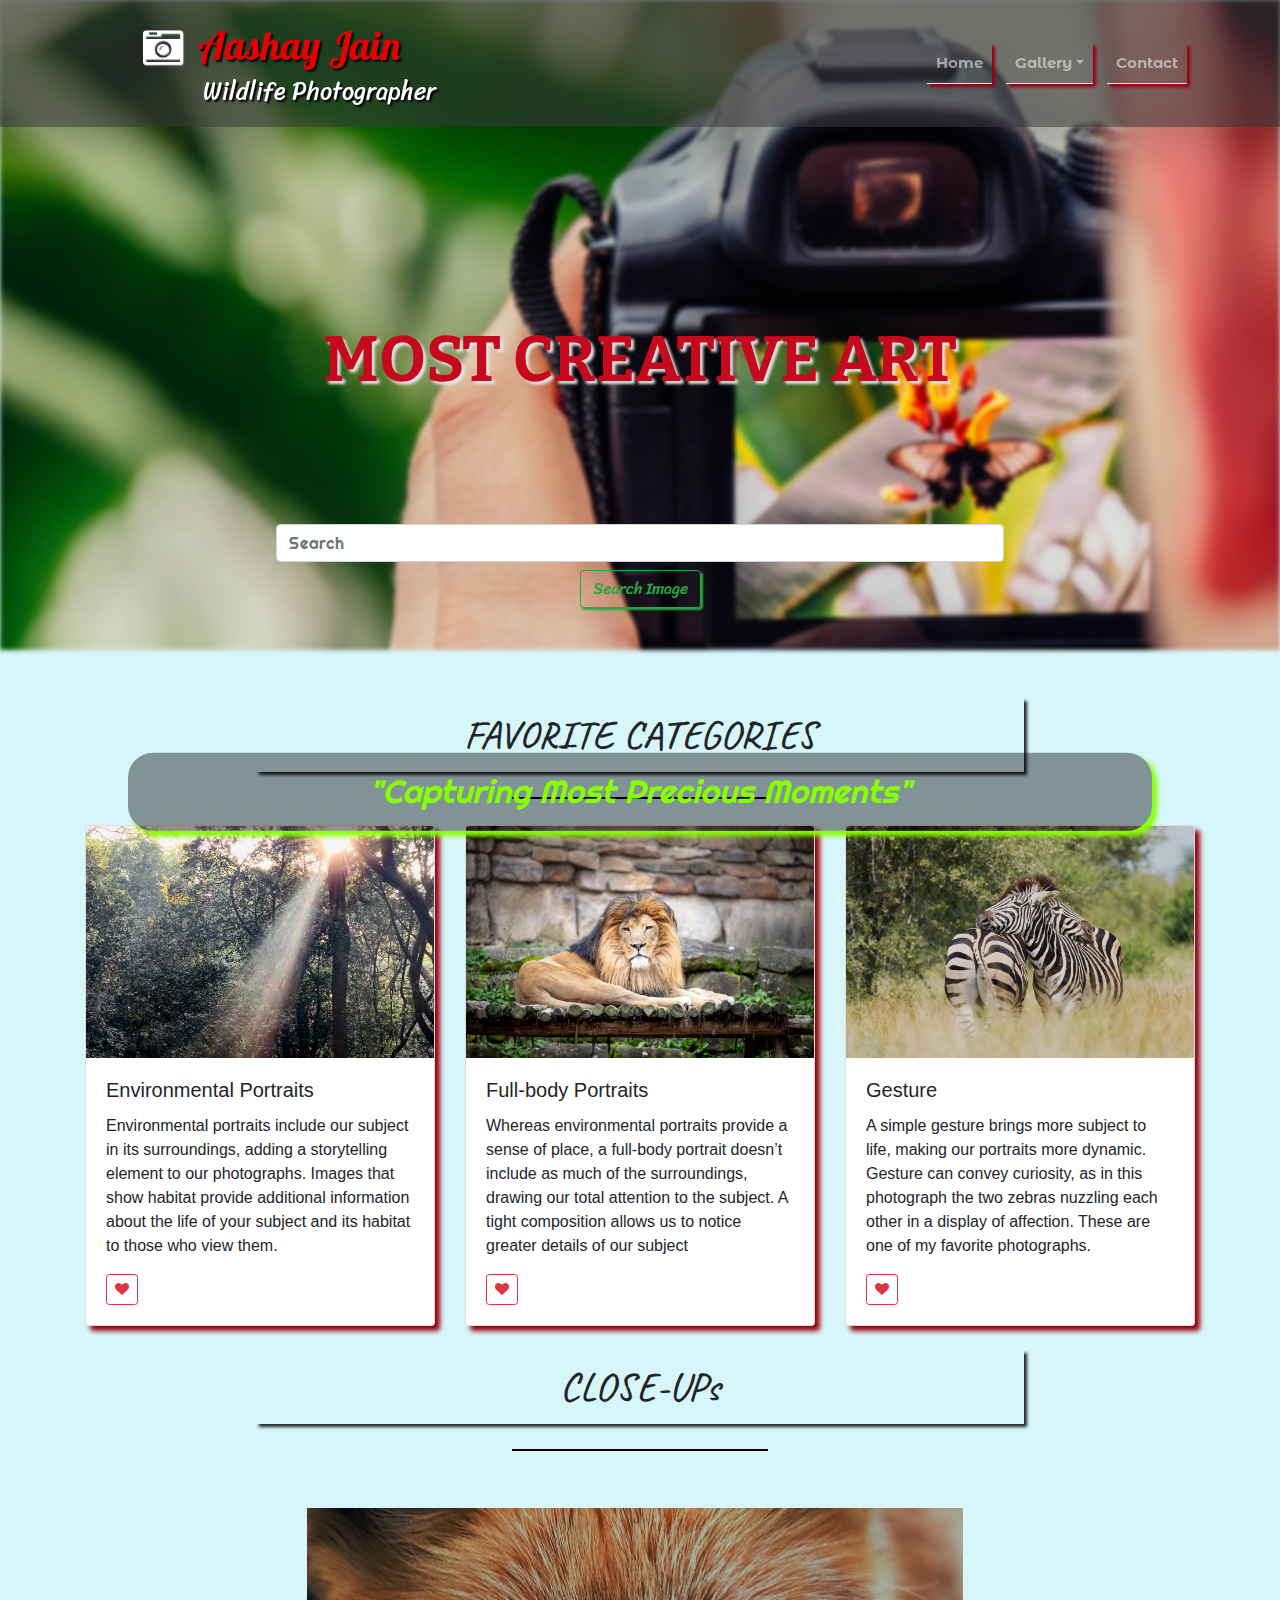
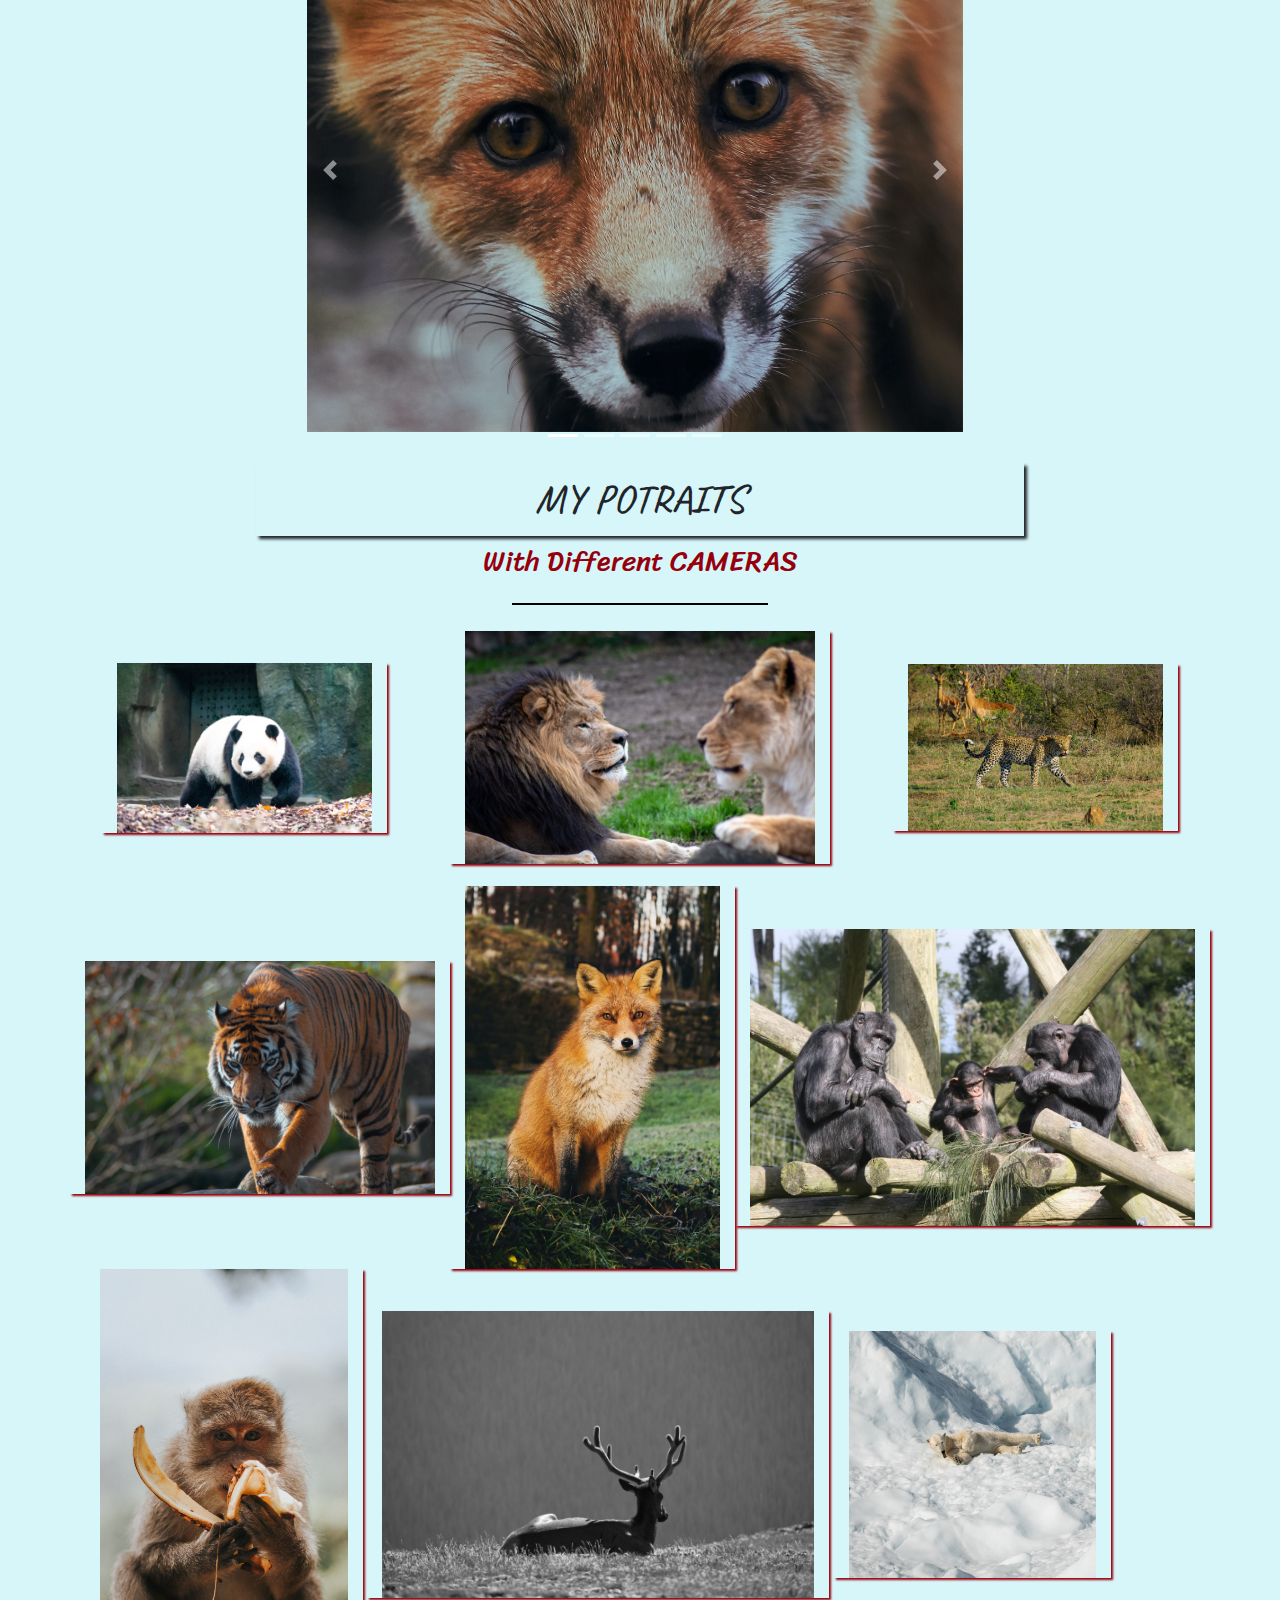
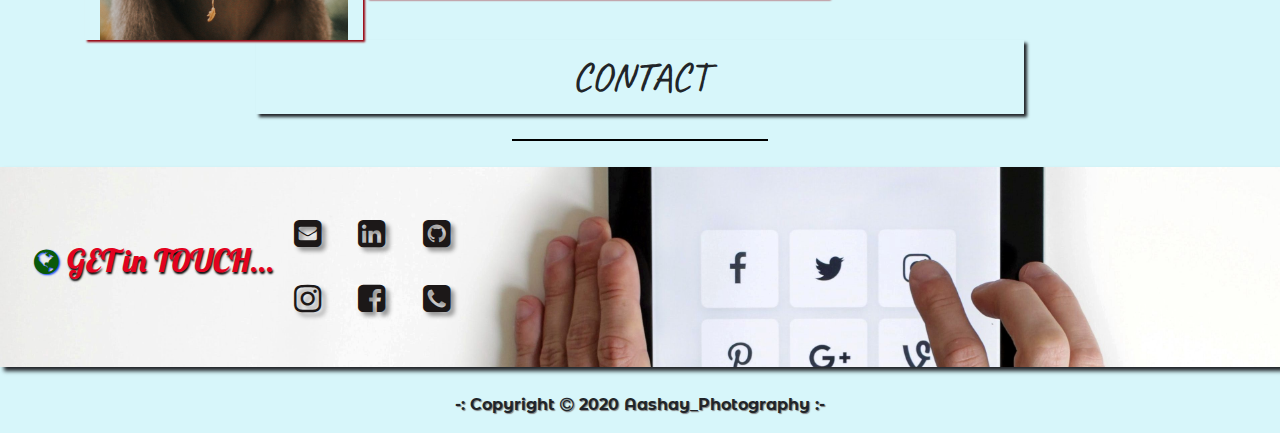
==== photogallery.html @ 14edcd66 "Add files via upload" ====
<!-- **** WILDLIFE PHOTOGRAPHER GALLERY PROJECT **** -->

<!DOCTYPE html>
<html>
<head>
	<meta charset="utf-8">
    <meta name="viewport" content="width=device-width, initial-scale=1, shrink-to-fit=no">
	<title>Photogallery Portfolio</title>
	<!-- LINKED CSS FILES -->
	<link rel="stylesheet" type="text/css" href="bootstrap.css">
	<link rel="stylesheet" type="text/css" href="photogallery.css">
	<!-- FONT AWESOME LIBRARY	 -->
	<link rel="stylesheet" href="https://cdnjs.cloudflare.com/ajax/libs/font-awesome/4.7.0/css/font-awesome.min.css">
	<!-- GOOGLE FONT LIBRARIES -->
	<link href='https://fonts.googleapis.com/css?family=Righteous' rel='stylesheet'>
	<link href='https://fonts.googleapis.com/css?family=Lobster' rel='stylesheet'>
	<link href='https://fonts.googleapis.com/css?family=Caveat' rel='stylesheet'>
	<link href='https://fonts.googleapis.com/css?family=Montserrat Alternates' rel='stylesheet'>
	<link href='https://fonts.googleapis.com/css?family=Sriracha' rel='stylesheet'>
	<link href='https://fonts.googleapis.com/css?family=Bitter' rel='stylesheet'>
	<!-- LINKED JAVASCRIPT FILES -->
	<script type="text/javascript" src="api.js"></script>
	<script src="https://ajax.googleapis.com/ajax/libs/jquery/3.5.1/jquery.min.js"></script>
</head>

<body>

	<div class="bg1"></div>

<!-- NAVBAR -->

	<div>
		<nav class="navbar navbar-expand-lg navbar-dark navbar fixed-top shadow-lg" style="background-color: rgba(51, 50, 51,0.6);">
	  	<a class="navbar-brand" href="#"><h1><i class="fa fa-camera-retro" style="float: left; padding: 15px; text-shadow: 1px 1px 1px #969696;"></i></h1><h1 style="font-family: Lobster; color: rgb(230, 0, 0); text-shadow: 2px 2px 2px black;">Aashay Jain<br><h4 style="padding-left: 32%; text-shadow: 2px 2px 2px black; font-family: Sriracha;">Wildlife Photographer</h4></h1></a>
	  	<button class="navbar-toggler" type="button" data-toggle="collapse" data-target="#navbarNavDropdown" aria-controls="navbarNavDropdown" aria-expanded="false" aria-label="Toggle navigation">
	    <span class="navbar-toggler-icon"></span>
	  	</button>
	  	<div class="collapse navbar-collapse" id="navbarNavDropdown">
	    	<ul class="navbar-nav ml-auto">
	      		<li class="nav-item nav-tabs">
	        		<a class="nav-link" href="#">Home<span class="sr-only">(current)</span></a>
	      		</li>
	      		<li class="nav-item dropdown nav-tabs">
        			<a class="nav-link dropdown-toggle" href="#" id="navbarDropdown" role="button" data-toggle="dropdown" aria-haspopup="true" aria-expanded="false">Gallery</a>
        		<div class="dropdown-menu" aria-labelledby="navbarDropdown">
          			<a class="dropdown-item" href="#favorite-categories">Favorite Categories</a>
          			<a class="dropdown-item" href="#close-up">Close-Ups</a>
          		<div class="dropdown-divider"></div>
          			<a class="dropdown-item" href="#gallery">View Potraits</a>
        		</div>
      			</li>
	      		<li class="nav-item nav-tabs">
	        		<a class="nav-link" href="#contact">Contact</a>
	      		</li>
	    	</ul>
	    	
	  	</div>
		</nav>
	</div>

<!-- HOME SECTION -->
	
	<section class="container-fluid px-0">
        <div class="text-center d-block mt-5">
            <h1 class="main_head">MOST CREATIVE ART</h1>

            <form action="#" class="form main_head3">
    		<input class="form-control mr-sm-1" id="search" type="search" placeholder="Search" aria-label="Search" style="padding-right: 2%;">
    		<button class="btn btn-outline-success my-2 my-sm-2" type="submit" onclick="searchPic()" href="images.html" style="box-shadow: 2px 2px 2px; font-family: Sriracha;">Search Image</button>
  			</form>

			<h2 class="main_head2">"Capturing Most Precious Moments"</h2>
        </div>
    </section>

    <div id="result"></div>



<!-- GALLERY SECTION-->


	<!--1) CATEGORIES SECTION -->
<section>
	<h1 class="text-center headings" id="favorite-categories">FAVORITE CATEGORIES</h1>
	<hr style="margin: 2% 40%; border: 1px solid black;">
       <div class="container">
            <div class="row">
                <div class="col-lg-4 mb-4">
                    <div class="card">
                        <img class="card-img-top" src="enviornment.jpg" alt="">
                        <div class="card-body">
                            <h5 class="card-title">Environmental Portraits</h5>
                            <p class="card-text">Environmental portraits include our subject in its surroundings, adding a storytelling element to our photographs. Images that show habitat provide additional information about the life of your subject and its habitat to those who view them. </p>                         
                            <a href="" class="btn btn-outline-danger btn-sm"><i class="fa fa-heart"></i></a>
                        </div>
                    </div>
                </div>
                <div class="col-lg-4 mb-4">
                    <div class="card">
                        <img class="card-img-top" src="fullbody.jpg" alt="">
                        <div class="card-body">
                            <h5 class="card-title">Full-body Portraits</h5>
                            <p class="card-text">Whereas environmental portraits provide a sense of place, a full-body portrait doesn’t include as much of the surroundings, drawing our total attention to the subject. A tight composition allows us to notice greater details of our subject</p>                          
                            <a href="" class="btn btn-outline-danger btn-sm"><i class="fa fa-heart"></i></a>
                        </div>
                    </div>
                </div>
                <div class="col-lg-4 mb-4">
                    <div class="card">
                        <img class="card-img-top" src="animalaffection.jpg" alt="">
                        <div class="card-body">
                            <h5 class="card-title">Gesture</h5>
                            <p class="card-text">A simple gesture brings more subject to life, making our portraits more dynamic. Gesture can convey curiosity, as in this photograph the two zebras nuzzling each other in a display of affection. These are one of my favorite photographs.</p>
                            <a href="" class="btn btn-outline-danger btn-sm"><i class="fa fa-heart"></i></a>
                        </div>
                    </div>
                </div>
            </div>
       </div>
    </section>



	<!-- 2) CAROUSEL SECTION -->


    <h1 class="text-center headings" id="close-up">CLOSE-UPs</h1>
    <hr style="margin: 2% 40%; border: 1px solid black;">
    <div class="bg"></div>
    <div class="close-up">
    <section class="container-fluid px-0">

    <div id="carouselExampleCaptions" class="carousel slide" data-ride="carousel">
 		<ol class="carousel-indicators">
    		<li data-target="#carouselExampleCaptions" data-slide-to="0" class="active"></li>
    		<li data-target="#carouselExampleCaptions" data-slide-to="1"></li>
    		<li data-target="#carouselExampleCaptions" data-slide-to="2"></li>
    		<li data-target="#carouselExampleCaptions" data-slide-to="3"></li>
    		<li data-target="#carouselExampleCaptions" data-slide-to="4"></li>
  		</ol>
  		<div class="carousel-inner">
    		<div class="carousel-item active">
      			<img src="bodybg1.jpg" class="d-block w-100 img_wildlife" alt="">		
    		</div>
   	 	<div class="carousel-item">
      			<img src="bodybg2.jpg" class="d-block w-100 img_wildlife" alt="">		
    	</div>
     	<div class="carousel-item">
      			<img src="bodybg3.jpg" class="d-block w-100 img_wildlife" alt="">		
    	</div>
     	<div class="carousel-item">
      			<img src="bodybg4.jpg" class="d-block w-100 img_wildlife" alt="">			
    	</div>
     	<div class="carousel-item">
      			<img src="bodybg5.jpg" class="d-block w-100 img_wildlife" alt="">		
    	</div>
 
  		</div>
  			<a class="carousel-control-prev" href="#carouselExampleCaptions" role="button" data-slide="prev">
    			<span class="carousel-control-prev-icon" aria-hidden="true"></span>
    			<span class="sr-only">Previous</span>
  			</a>
  			<a class="carousel-control-next" href="#carouselExampleCaptions" role="button" data-slide="next">
    			<span class="carousel-control-next-icon" aria-hidden="true"></span>
    			<span class="sr-only">Next</span>
  			</a>
	</div>

	</section>
	</div>


	<!-- GRID+FLEXBOX POTRAITS SECTION-->

    <h1 class="text-center  headings" id="gallery">MY POTRAITS</h1>
    <h3 class="text-center" style="font-family: Sriracha; color: #96000d">With Different CAMERAS</h3>
    <hr style="margin: 2% 40%; border: 1px solid black;">

	<div class="container">

        <div class="row justify-content-around align-items-center">
       
            <img src="1.jpg" class="col-sm-3 gallery-img">
           
            <img src="2.jpg" class="col-sm-4 gallery-img">
              
            <img src="3.jpg" class="col-sm-3 gallery-img"> 
                   
        </div>

        <div class="row justify-content-around align-items-center" style="padding-top: 2%;">
   
            <img src="4.jpg" class="col-4 gallery-img">
            
            <img src="5.jpg" class="col-3 gallery-img">
         
            <img src="6.jpg" class="col-5 gallery-img">
              
        </div>

        	<img src="7.jpg" class="col-3 align-items-center gallery-img">
 
           	<img src="8.jpg" class="col-5 gallery-img">

           	<img src="9.jpg" class="col-3 gallery-img">
  
        </div>
      
	</div>


    
     

<!-- CONTACT SECTION -->


<h1 class="text-center headings" id="contact">CONTACT</h1>

	<section  class="container-fluid px-0">
	
		<hr style="margin: 2% 40%; border: 1px solid black;">
		<div class="contact">
			<h2 class="d-none d-lg-block mt-5" style="font-family: Lobster; color: rgb(227, 2, 32); padding-top: 2%; float: left; margin-left: 2%; text-shadow: 1px 2px 2px black;"><i class="fa fa-globe" style="font-size: 90%; padding: 8px; color: #09590a; padding-top: 2%; text-shadow: 1px 1px 2px #0a3cf2;"></i>GET in TOUCH...</h2>
		
		<div class="contact_icon">
			<a href="#"><i class="fa fa-envelope-square contact_icon"></i></a>
			<a href="#"><i class="fa fa-linkedin-square contact_icon"></i></a>
			<a href="#"><i class="fa fa-github-square contact_icon"></i></a>
			<br>
			<a href="#"><i class="fa fa-instagram contact_icon"></i></a>
			<a href="#"><i class="fa fa-facebook-square contact_icon"></i></a>
			<a href="#"><i class="fa fa-phone-square contact_icon"></i></a>
		</div>

		
		</div>
	</section>


<!-- FOOTER -->

	<footer class="footer"> 
  		<p>-: Copyright <i class="fa fa-copyright"></i> 2020 Aashay_Photography :- </p>
	</footer>


    
<!-- J-QUERY LIBRARIES -->

	<script src="https://code.jquery.com/jquery-3.5.1.slim.min.js" integrity="sha384-DfXdz2htPH0lsSSs5nCTpuj/zy4C+OGpamoFVy38MVBnE+IbbVYUew+OrCXaRkfj" crossorigin="anonymous"></script>
	<script src="https://cdn.jsdelivr.net/npm/popper.js@1.16.0/dist/umd/popper.min.js" integrity="sha384-Q6E9RHvbIyZFJoft+2mJbHaEWldlvI9IOYy5n3zV9zzTtmI3UksdQRVvoxMfooAo" crossorigin="anonymous"></script>
	<script src="https://stackpath.bootstrapcdn.com/bootstrap/4.5.0/js/bootstrap.min.js" integrity="sha384-OgVRvuATP1z7JjHLkuOU7Xw704+h835Lr+6QL9UvYjZE3Ipu6Tp75j7Bh/kR0JKI" crossorigin="anonymous"></script>

</body>
</html>
---- photogallery.css ----
body
{
	background-color: rgba(155, 233, 242, 0.4);

}

/*NAVBAR*/

.navbar
{
	padding-right: 10%;
	padding-left: 10%;
	background-color: black;
}
.nav-item
{
	font-size: 15px;
	font-family: Montserrat Alternates;
	font-weight: bold;
	color: white;
	box-shadow: 3px 3px 3px #96000d; 
	margin: 0 3%;
}

/*SECTION HEADING*/

.headings
{
	font-family: Caveat;
	padding: 1%;
	box-shadow: 3px 3px 3px;
	margin-right: 20%;
	margin-left: 20%;
}

/*HOME SECTION*/

.bg1
{
    background: url("bodybg.jpg");
    background-size: cover;
    height: 650px;
    filter: blur(2px);
  	-webkit-filter: blur(2px);
  	background-position: center;
  	background-repeat: no-repeat;
}


.main_head
{
	color: #c40a1c; 
	font-family: Bitter;
	font-size: 400%; 
	text-shadow: 3px 3px 3px #e6e6e6; 
	font-weight: bold; 
	position: absolute;
	top: 40%;
	left: 50%;
	transform: translate(-50%, -50%);
	z-index: 2;
	padding: 10px;
	text-align: center;
	width: 80%;
	
}

.main_head3
{
	font-family: Righteous;
	color:#88ff00; 
	font-style: italic;
	padding-top: 3%;
	position: absolute;
	top: 56%;
	left: 20%;
	right: 20%;
	padding: 20px;
	text-align: center;
}


.main_head2
{
	font-family: Righteous;
	color:#88ff00; 
	font-style: italic;
	padding-top: 2%;
	position: absolute;
	top: 88%;
	left: 50%;
	transform: translate(-50%, -50%);
	z-index: 2;
	width: 80%;
	padding: 20px;
	border-radius: 25px;
	text-align: center;
	background-color: rgb(0,0,0);
  	background-color: rgba(0,0,0, 0.4);
  	box-shadow: 5px 5px 5px;  


}


/*CATEGORIES*/

.card
{
	box-shadow: 5px 5px 5px #96000d; 
}

/*CAROUSEL*/

.close-up
{
	margin-left: 20%;
}

.carousel
{
	padding: 3%;
	margin-left: 2%;
	margin-right: 2%;
	height: 70%;
	width: 70%;
}


 /*POTRAITS*/

 .gallery-img
 {

 	box-shadow: 2px 2px 2px #96000d; 
 }

/*CONATACT*/

.contact
{
    background: url("contactbg.jpg");
    background-size: cover;
    height: 200px;
    box-shadow: 4px 4px 4px;
  	background-position: center;
  	background-repeat: no-repeat;
}
.contact_icon
{
	font-size: 200%; 
	padding: 8px; 
	color: #1c1818;
	padding-top: 2%;
	margin-left: 1%;
	text-shadow: 4px 4px 4px #969696;
}

/*FOOTER*/

.footer
{
	text-align: center; 
	padding-top: 2%; 
	font-family: Montserrat Alternates; 
	font-weight: bold;
	text-shadow: 1px 1px 1px grey;
}
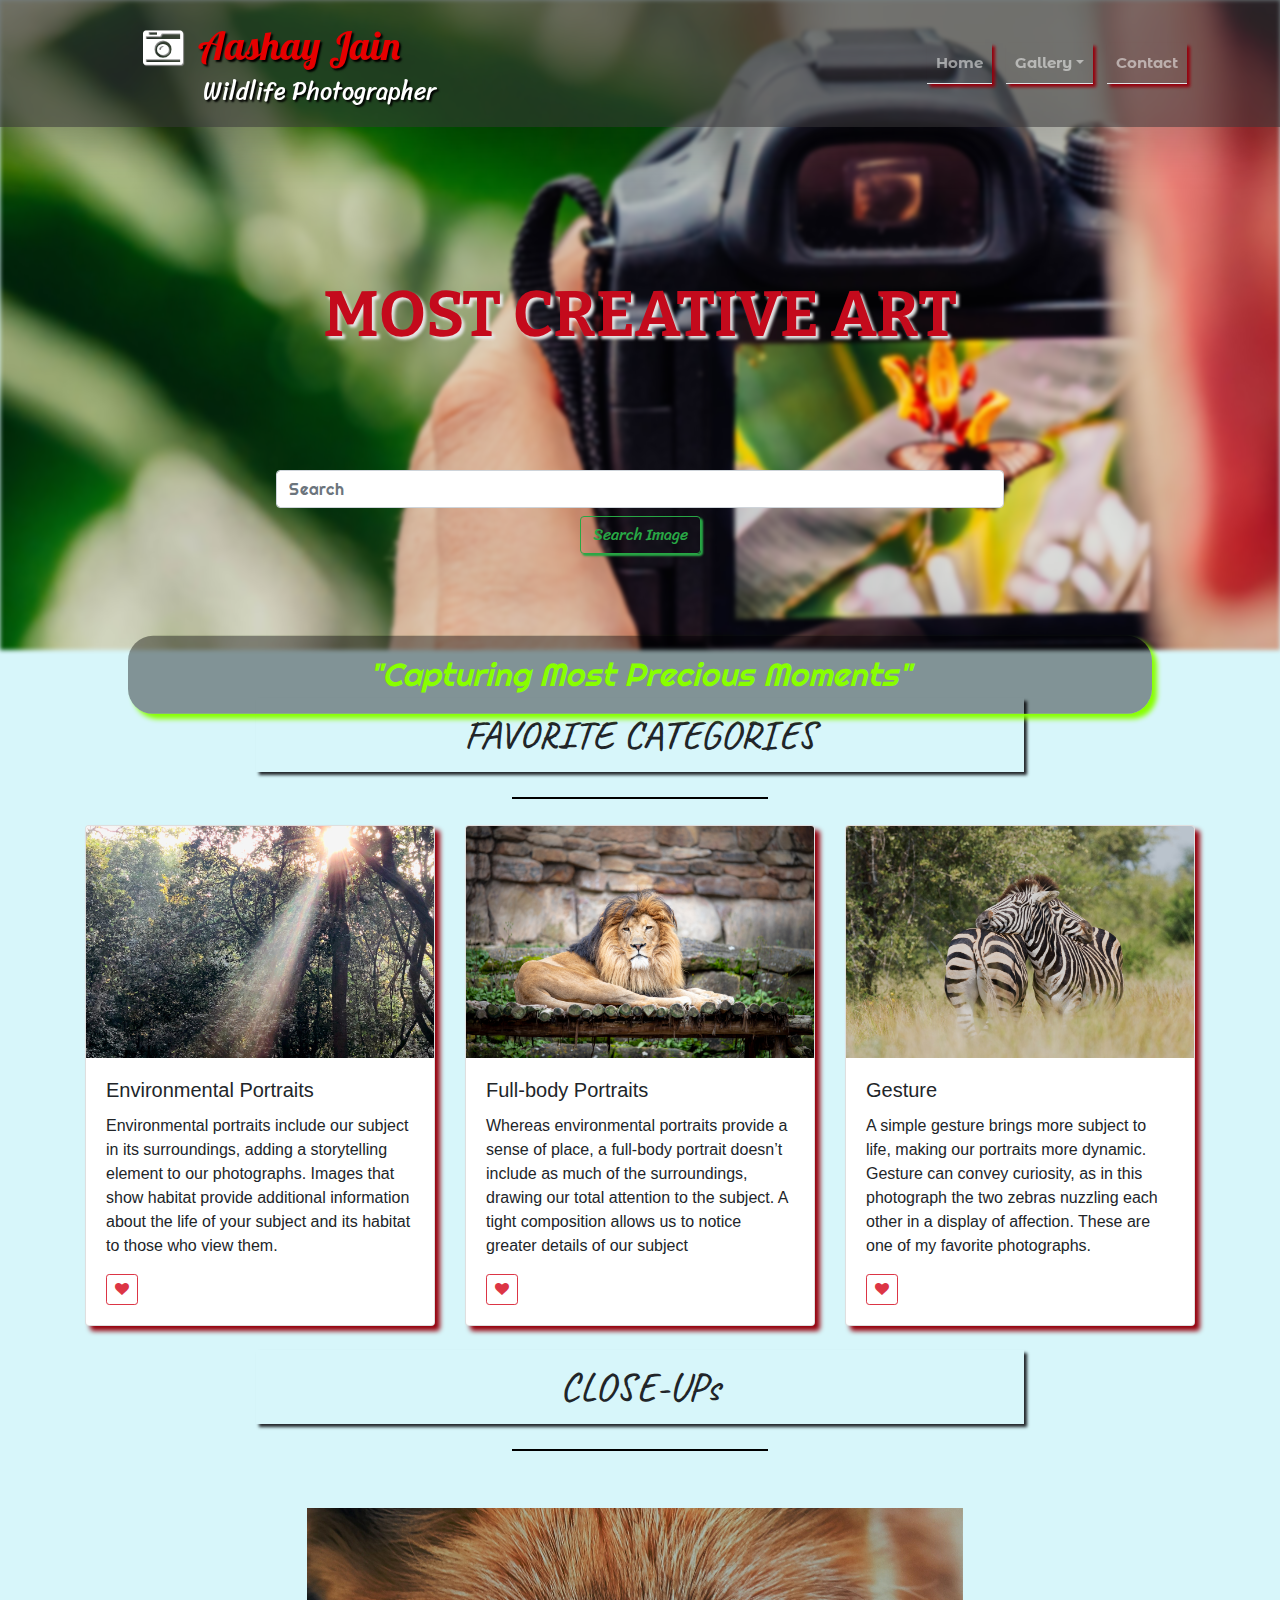
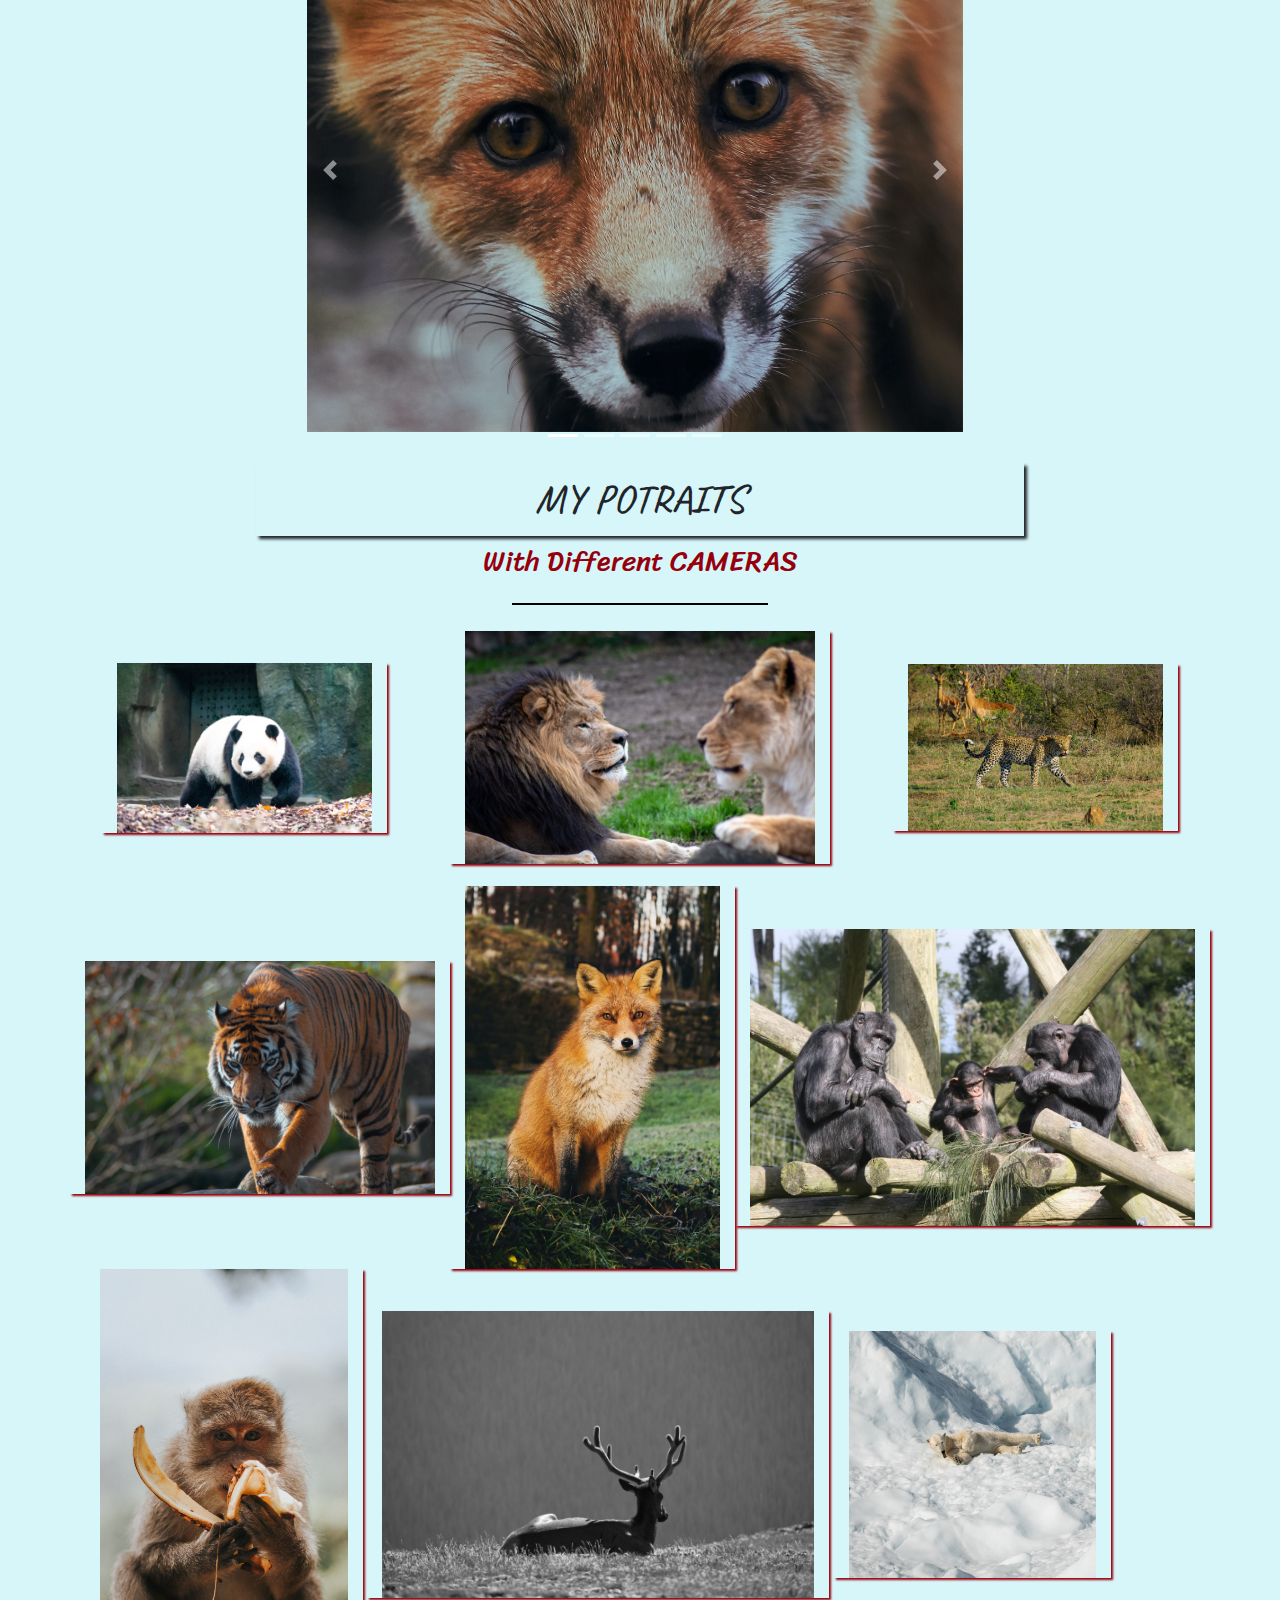
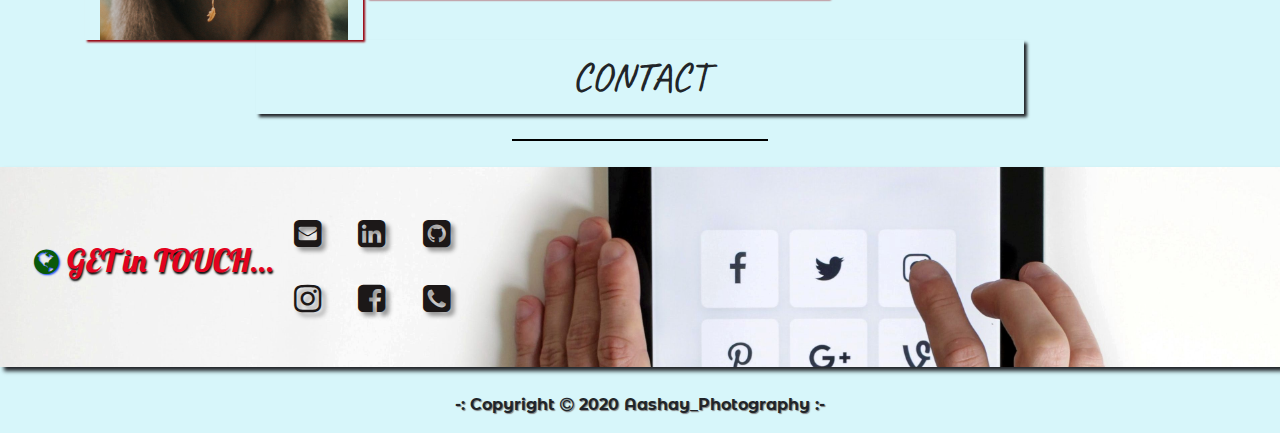
==== commit 9b693c54: "Update photogallery.html" ====
--- a/photogallery.html
+++ b/photogallery.html
@@ -69,7 +69,7 @@
     		<button class="btn btn-outline-success my-2 my-sm-2" type="submit" onclick="searchPic()" href="images.html" style="box-shadow: 2px 2px 2px; font-family: Sriracha;">Search Image</button>
   			</form>
 
-			<h2 class="main_head2">"Capturing Most Precious Moments"</h2>
+			<h2 class="main_head2 d-none d-lg-block">"Capturing Most Precious Moments"</h2>
         </div>
     </section>
 
@@ -254,4 +254,4 @@
 	<script src="https://stackpath.bootstrapcdn.com/bootstrap/4.5.0/js/bootstrap.min.js" integrity="sha384-OgVRvuATP1z7JjHLkuOU7Xw704+h835Lr+6QL9UvYjZE3Ipu6Tp75j7Bh/kR0JKI" crossorigin="anonymous"></script>
 
 </body>
-</html>+</html>
--- a/photogallery.css
+++ b/photogallery.css
@@ -55,7 +55,7 @@
 	text-shadow: 3px 3px 3px #e6e6e6; 
 	font-weight: bold; 
 	position: absolute;
-	top: 40%;
+	top: 35%;
 	left: 50%;
 	transform: translate(-50%, -50%);
 	z-index: 2;
@@ -72,7 +72,7 @@
 	font-style: italic;
 	padding-top: 3%;
 	position: absolute;
-	top: 56%;
+	top: 50%;
 	left: 20%;
 	right: 20%;
 	padding: 20px;
@@ -87,7 +87,7 @@
 	font-style: italic;
 	padding-top: 2%;
 	position: absolute;
-	top: 88%;
+	top: 75%;
 	left: 50%;
 	transform: translate(-50%, -50%);
 	z-index: 2;
@@ -165,4 +165,4 @@
 	font-family: Montserrat Alternates; 
 	font-weight: bold;
 	text-shadow: 1px 1px 1px grey;
-}+}
